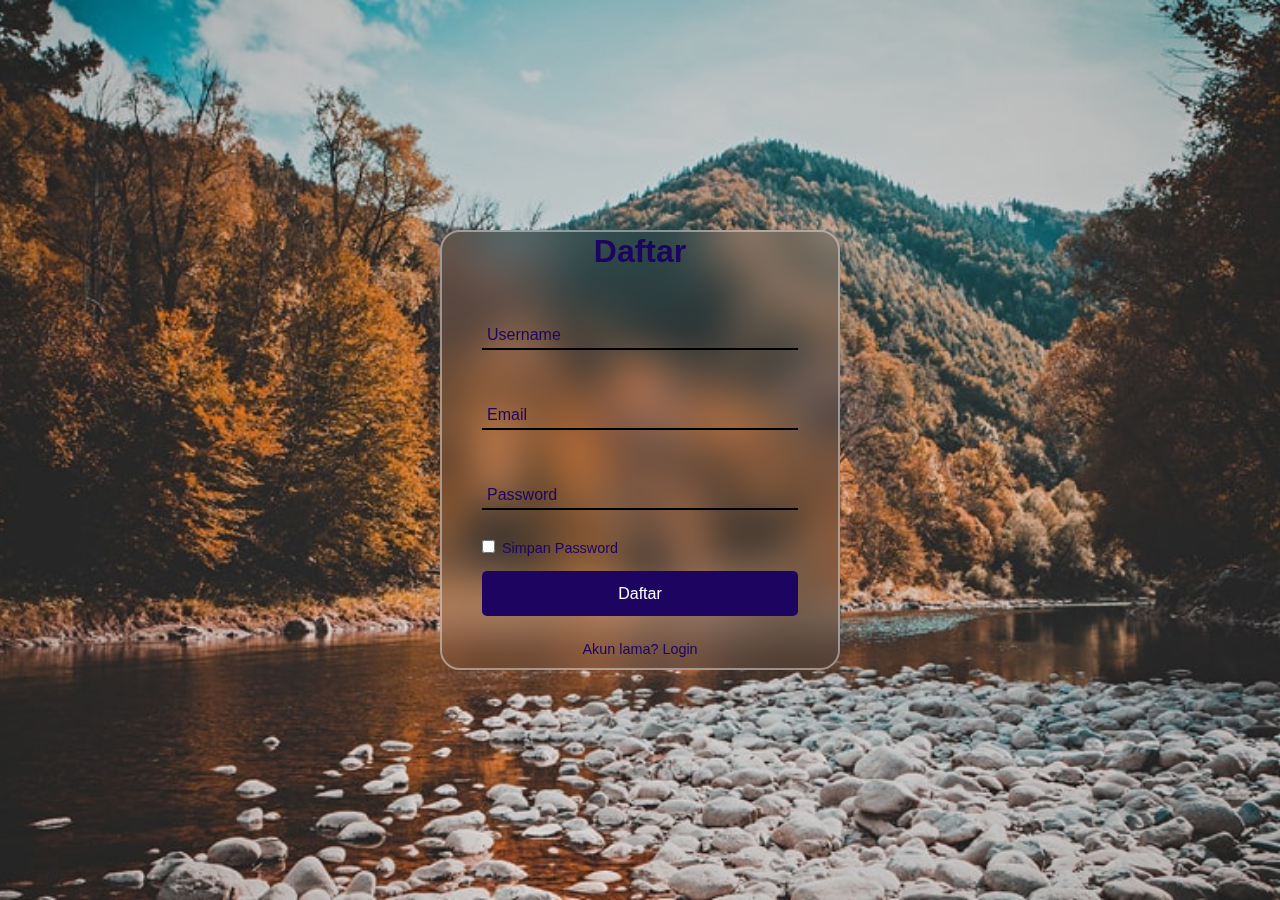
==== html/daftar.html @ ab7150c4 "first commit" ====
<!DOCTYPE html>
<html lang="en">
<head>
    <meta charset="UTF-8">
    <meta name="viewport" content="width=device-width, initial-scale=1.0">
    <title>Document</title>
    <link rel="stylesheet" href="../css/login.css">
</head>
<body>
    <div class="wrapper">
    <div class="form-box register">
        <h2>Daftar</h2>
        <form action="./login.html">
            <div class="input-box">
                <span class="icon"><ion-icon name="person"></ion-icon></span>
                <input type="email" required>
                <label >Username</label>
            </div>
            <div class="input-box">
                <span class="icon"><ion-icon name="mail"></ion-icon></span>
                <input type="email" required>
                <label >Email</label>
            </div>
            <div class="input-box">
                <span class="icon"><ion-icon name="lock-closed"></ion-icon></span>
                <input type="password" required>
                <label >Password</label>
            </div>
            <div class="ingat">
                <label><input type="checkbox">
                    Simpan Password</label>
            </div>
            <button type="submit" class="btn">Daftar</button>
                <div class="login-register">
                    <p>Akun lama? <a href="./login.html" class="register-link"> Login </a></p>
                </div>
        </form>
    </div>
</div>
</body>
</html>
---- css/login.css ----
@import url();


* {
    margin: 0;
    padding: 0;
    box-sizing: border-box;
    font-family: 'Poppins', sans-serif;;
}

body {
    display: flex;
    justify-content: center;
    align-items: center;
    min-height: 100vh;
    background: url(../img/123.jpg) no-repeat;
    background-size: cover;
    background-position: center;
}

header {
    position: fixed;
    top: 0;
    left: 0;
    width: 100%;
    padding: 20px 100px;
    display: flex;
    justify-content: space-between;
    align-items: center;
    z-index: 99;
}

.logo {
    font-size: 2em;
    color: white;
    user-select: none;
    transition: 2s;
    width: 60px;
    height: 60px;
    
}

.navigation a {
    position: relative;
    font-size: 1.1rem;
    color: white;
    text-decoration: none;
    font-weight: 50%;
    margin-left: 30px;
}

.navigation a::after {
    content: '';
    position: absolute;
    left: 0;
    bottom: -4px;
    width: 100%;
    height: 3px;
    background: white;
    border-radius: 3px;
    transform-origin: right;
    transform: scaleZ(0);
    transition: transform .5s;
}

.navigation a:hover::after {
    transform-origin: left;
    transform: scaleX(1);
}

.navigation .btnlogin-popup {
    width: 110px;
    height: 40px;
    background: transparent;
    border: 2px solid white;
    outline: none;
    border-radius: 6px;
    cursor: pointer;
    font-family: 1em;
    color: white;
    font-weight: 300;
    margin-left: 50px;
    transition: 2s;
}

.navigation .btnlogin-popup:hover {
    background-color: rgb(29, 4, 97);
    color: white;
}

.wrapper {
    position: relative;
    width: 400px;
    height: 440px;
    background: transparent;
    border: 2px solid rgb(225, 225, 225, .5);
    border-radius: 20px;
    backdrop-filter: blur(20px);
    box-shadow: 0 0 30 px rgb(0, 0, 0, .5);
    display: flex;
    justify-content: center;
    align-items: center;
    overflow: hidden;
    /* transform: scale(0);  */
    /* transition: transform .5s, height .2s ease; */
}

.wrapper.active-popup {
    transform: scale(1);
}

.wrapper.active {
    height: 520px;
}

.wrapper .form-box {
    width: 100%;
    padding: 40px;
}

.wrapper .form-box.login {
    transition: transform .18s ease;
    transform: translate(0);
}

.wrapper.active .form-box.login {
    transition: none;
    transform: translate(-400px);
}

.wrapper .form-box.register {
    transition: transform .18s ease;
    transform: translateX(0);
}

.form-box h2{
    font-size: 2em;
    color: rgb(29, 4, 97);
    text-align: center;
}

.input-box {
    position: relative;
    width: 100%;
    height: 50px;
    border-bottom: 2px solid black;
    margin: 30px 0;
}

.input-box label {
    position: absolute;
    top: 55%;
    left: 5px;
    transform: translateY(-505);
    font-size: 1em;
    color: rgb(29, 4, 97);
    font-weight: 500;
    pointer-events: none;
    transition: .5s;
}

.input-box  input:focus-label,
.input-box  input:valid-label {
    top: -7px;
}

.input-box input {
    width: 100%;
    height: 100%;
    background: transparent;
    border: none;
    outline: none;
    font-size: 1em;
    color: rgb(29, 4, 97);
    font-weight: 600;
}

.input-box .icon {
    position: absolute;
    right: 10px;
    font-size: 1.8em;
    color: black;
    line-height: 60px;
}

.ingat {
    font-size: .9em;
    color: rgb(29, 4, 97);
    font-weight: 500;
    margin: 15px 0 15px;
    display: flex;
    justify-content: space-between;
}

.ingat label input {
    accent-color: rgb(29, 4, 97);
    margin-right: 3px;
}

.ingat a {
    color: rgb(29, 4, 97);
    text-decoration: none;
}

.ingat a:hover {
    text-decoration: underline;
}

.btn {
    width: 100%;
    height: 45px;
    background: rgb(29, 4, 97);
    border: none;
    outline: none;
    border-radius: 5px;
    cursor: pointer;
    font-size: 1em;
    color: white;
    font-weight: 500;
}

.login-register {
    font-size: .9rem;
    color:  rgb(29, 4, 97);
    text-align: center;
    font-weight: 500;
    margin: 25px 0 10px;
}

.login-register p a { 
    color: rgb(29, 4, 97);
    text-decoration: none;
    font-weight: 500;
}

.login-register p a:hover {
    text-decoration: underline;
}
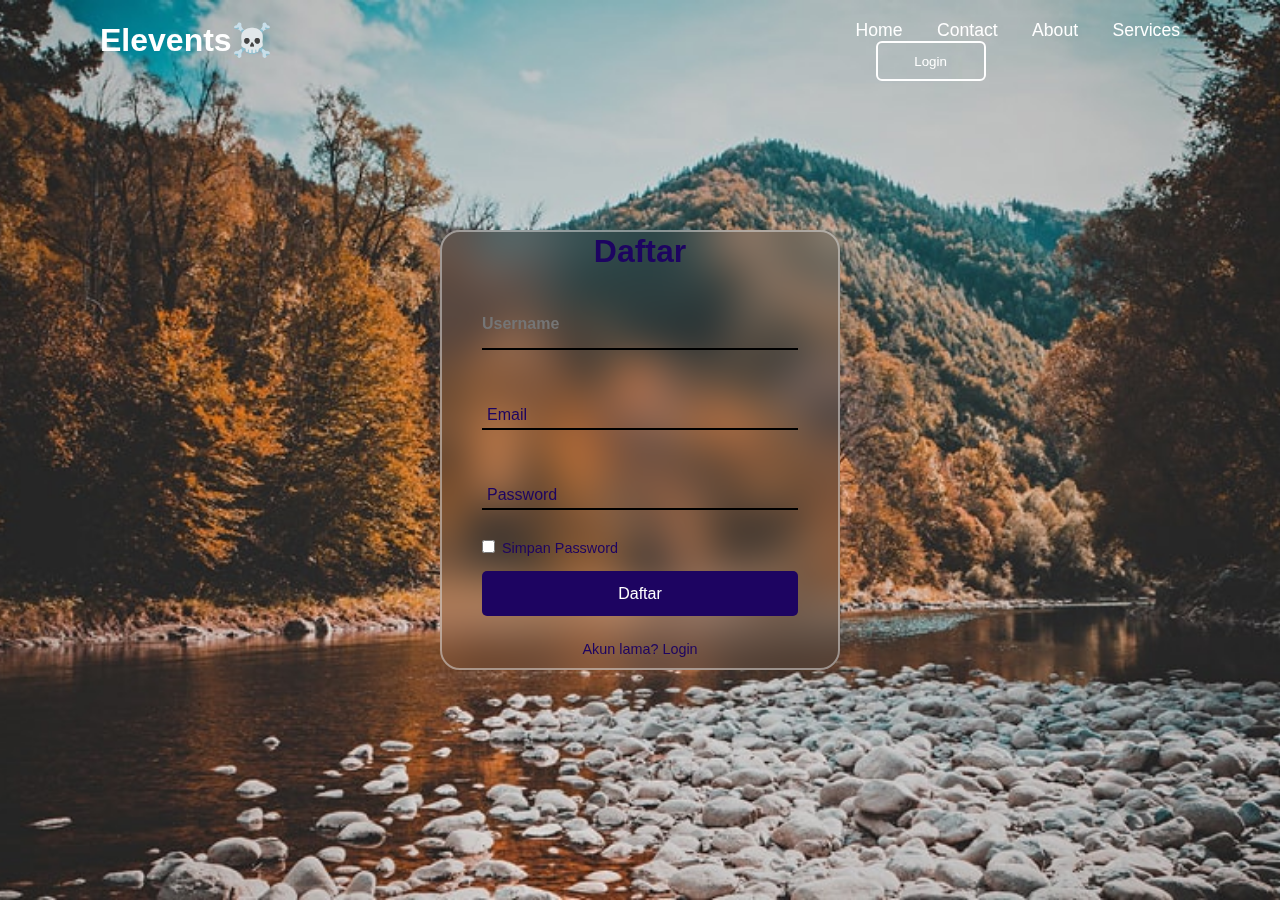
==== commit 2fcf43f4: "perbaruan struktur file" ====
--- a/html/daftar.html
+++ b/html/daftar.html
@@ -7,14 +7,30 @@
     <link rel="stylesheet" href="../css/login.css">
 </head>
 <body>
+
+     <!-- header -->
+     <header>
+        <h2 class="logo" >Elevents☠️</h2>
+        <!-- <img class="logo" src="https://lh3.googleusercontent.com/a/ALm5wu1NUii32Aiupr6bJlbWcKxkry2SyaNuO2ZNut1v=s300-c" alt="gambar"> -->
+        <nav class="navigation">
+            <a href="#">Home</a>
+            <a href="#">Contact</a>
+            <a href="#">About</a>
+            <a href="#">Services</a>
+            <form action="../index.html">
+            <button type="submit" class="btnlogin-popup" > Login </button>
+        </form>
+        </nav>
+    </header>
+
     <div class="wrapper">
     <div class="form-box register">
         <h2>Daftar</h2>
-        <form action="./login.html">
+        <form action="../index.html">
             <div class="input-box">
                 <span class="icon"><ion-icon name="person"></ion-icon></span>
-                <input type="email" required>
-                <label >Username</label>
+                <input type="email" required placeholder="Username" >
+                <!-- <label >Username</label> -->
             </div>
             <div class="input-box">
                 <span class="icon"><ion-icon name="mail"></ion-icon></span>
@@ -32,7 +48,7 @@
             </div>
             <button type="submit" class="btn">Daftar</button>
                 <div class="login-register">
-                    <p>Akun lama? <a href="./login.html" class="register-link"> Login </a></p>
+                    <p>Akun lama? <a href="../index.html" class="register-link"> Login </a></p>
                 </div>
         </form>
     </div>
